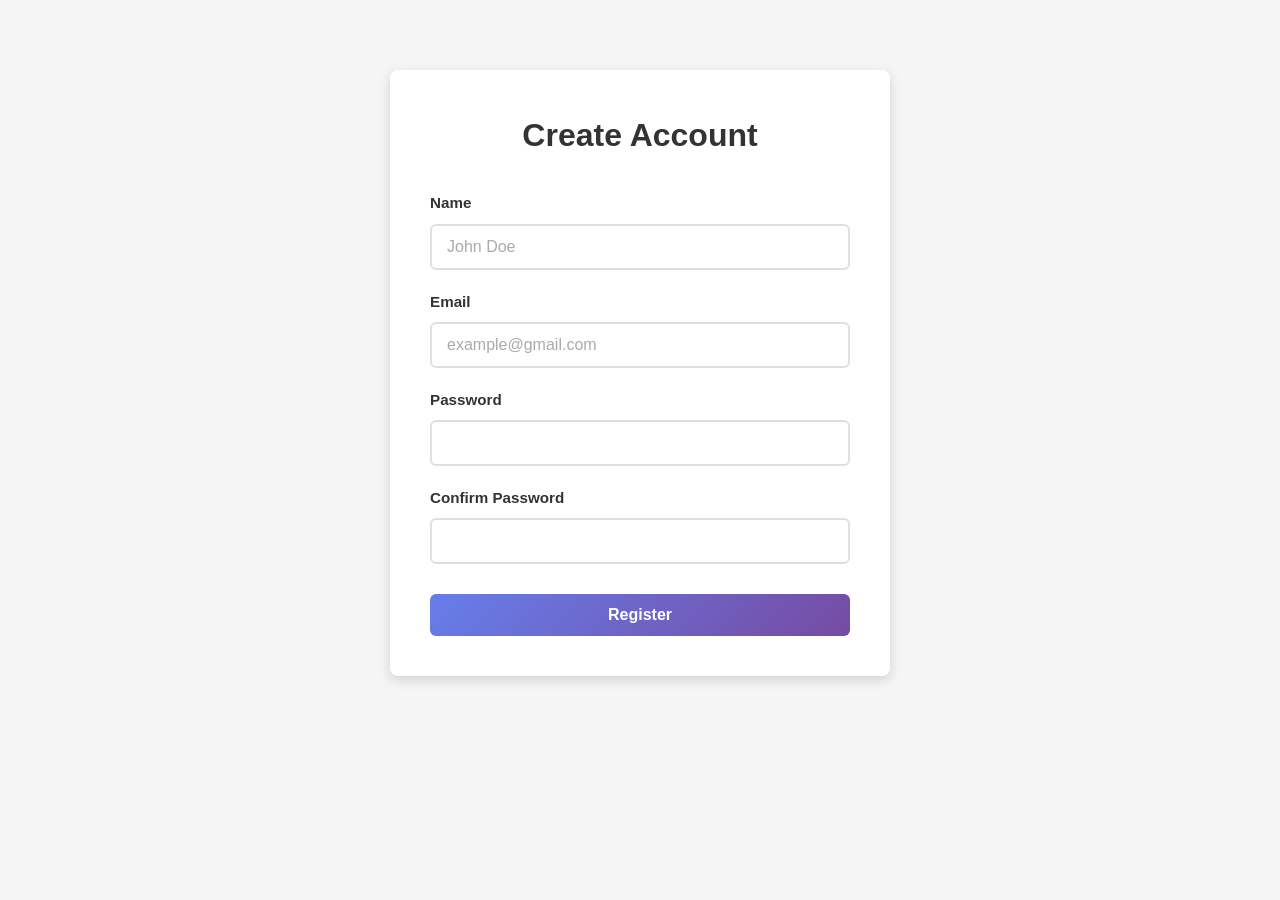
==== login.html @ aac9a6d6 "Basic structure for home page" ====
<!DOCTYPE html>
<html lang="en">
<head>
    <meta charset="UTF-8">
    <meta name="viewport" content="width=device-width, initial-scale=1.0">
    <title>Login - Finance Tracker</title>
    <link rel="stylesheet" href="index.css">
</head>
<body>
    <div class="container">
        <div class="form-wrapper">
            <section class="login-section">
                <h1 class="login-section__title">Create Account</h1>
                
                <form class="form" action="">
                    <div class="form__group">
                        <label for="name" class="form__label">Name</label>
                        <input 
                            type="text" 
                            id="name"
                            name="name" 
                            class="form__input"
                            placeholder="John Doe"
                            required
                        >
                    </div>

                    <div class="form__group">
                        <label for="email" class="form__label">Email</label>
                        <input 
                            type="email" 
                            id="email"
                            name="email" 
                            class="form__input"
                            placeholder="example@gmail.com"
                            required
                        >
                    </div>

                    <div class="form__group">
                        <label for="password" class="form__label">Password</label>
                        <input 
                            type="password" 
                            id="password"
                            name="password"
                            class="form__input"
                            required
                        >
                    </div>

                    <div class="form__group">
                        <label for="cpass" class="form__label">Confirm Password</label>
                        <input 
                            type="password" 
                            id="cpass"
                            name="cpass"
                            class="form__input"
                            required
                        >
                    </div>

                    <button type="submit" class="form__button">Register</button>
                </form>
            </section>
        </div>
    </div>
</body>
</html>
---- index.css ----
/* ==================== Global Styles ==================== */
* {
    margin: 0;
    padding: 0;
    box-sizing: border-box;
}

body {
    font-family: 'Segoe UI', Tahoma, Geneva, Verdana, sans-serif;
    background-color: #f5f5f5;
    color: #333;
    line-height: 1.6;
}

.container {
    max-width: 1200px;
    margin: 0 auto;
    padding: 20px;
}

/* ==================== Header Styles ==================== */
.header {
    background: linear-gradient(135deg, #667eea 0%, #764ba2 100%);
    color: white;
    padding: 30px 0;
    margin-bottom: 20px;
    border-radius: 8px;
    box-shadow: 0 2px 8px rgba(0, 0, 0, 0.1);
}

.header__title {
    font-size: 2.5rem;
    font-weight: 700;
    text-align: center;
    letter-spacing: 0.5px;
}

/* ==================== Navbar Styles ==================== */
.navbar {
    background-color: white;
    box-shadow: 0 2px 8px rgba(0, 0, 0, 0.1);
    margin-bottom: 30px;
    border-radius: 8px;
}

.navbar__menu {
    list-style: none;
    display: flex;
    gap: 0;
}

.navbar__item {
    flex: 1;
}

.navbar__link {
    display: block;
    padding: 15px 20px;
    text-decoration: none;
    color: #333;
    text-align: center;
    font-weight: 500;
    transition: all 0.3s ease;
    border-radius: 8px 0 0 8px;
}

.navbar__item:first-child .navbar__link {
    border-radius: 8px 0 0 8px;
}

.navbar__item:last-child .navbar__link {
    border-radius: 0 8px 8px 0;
}

.navbar__link:hover {
    background-color: #667eea;
    color: white;
}

/* ==================== Main Content ==================== */
.main {
    background-color: white;
    padding: 30px;
    border-radius: 8px;
    box-shadow: 0 2px 8px rgba(0, 0, 0, 0.1);
}

/* ==================== Transactions Section ==================== */
.transactions {
    width: 100%;
}

.transactions__title {
    font-size: 1.8rem;
    margin-bottom: 20px;
    color: #333;
    border-bottom: 2px solid #667eea;
    padding-bottom: 10px;
}

/* ==================== Table Styles ==================== */
.table {
    width: 100%;
    border-collapse: collapse;
    margin-top: 20px;
}

.table__head {
    background-color: #667eea;
    color: white;
}

.table__header {
    padding: 15px;
    text-align: left;
    font-weight: 600;
    font-size: 1rem;
}

.table__row {
    border-bottom: 1px solid #ddd;
    transition: background-color 0.2s ease;
}

.table__row:hover {
    background-color: #f9f9f9;
}

.table__cell {
    padding: 12px 15px;
    text-align: left;
}

.table__cell.amount {
    text-align: right;
    font-weight: 600;
    color: #667eea;
}

/* ==================== Login Form Styles ==================== */
.form-wrapper {
    max-width: 500px;
    margin: 50px auto;
}

.login-section {
    background-color: white;
    padding: 40px;
    border-radius: 8px;
    box-shadow: 0 4px 12px rgba(0, 0, 0, 0.15);
}

.login-section__title {
    text-align: center;
    font-size: 2rem;
    margin-bottom: 30px;
    color: #333;
}

.form {
    display: flex;
    flex-direction: column;
    gap: 20px;
}

.form__group {
    display: flex;
    flex-direction: column;
}

.form__label {
    font-weight: 600;
    margin-bottom: 8px;
    color: #333;
    font-size: 0.95rem;
}

.form__input {
    padding: 12px 15px;
    border: 2px solid #e0e0e0;
    border-radius: 6px;
    font-size: 1rem;
    transition: all 0.3s ease;
    font-family: inherit;
}

.form__input:focus {
    outline: none;
    border-color: #667eea;
    box-shadow: 0 0 0 3px rgba(102, 126, 234, 0.1);
    background-color: #f9faff;
}

.form__input::placeholder {
    color: #aaa;
}

.form__button {
    padding: 12px 20px;
    background: linear-gradient(135deg, #667eea 0%, #764ba2 100%);
    color: white;
    border: none;
    border-radius: 6px;
    font-size: 1rem;
    font-weight: 600;
    cursor: pointer;
    transition: all 0.3s ease;
    margin-top: 10px;
}

.form__button:hover {
    transform: translateY(-2px);
    box-shadow: 0 4px 12px rgba(102, 126, 234, 0.4);
}

.form__button:active {
    transform: translateY(0);
}

/* ==================== Responsive Design ==================== */
@media (max-width: 768px) {
    .header__title {
        font-size: 2rem;
    }

    .navbar__menu {
        flex-direction: column;
    }

    .navbar__link {
        border-radius: 0;
    }

    .navbar__item:first-child .navbar__link {
        border-radius: 8px 8px 0 0;
    }

    .navbar__item:last-child .navbar__link {
        border-radius: 0 0 8px 8px;
    }

    .table {
        font-size: 0.9rem;
    }

    .table__header,
    .table__cell {
        padding: 10px;
    }

    .main {
        padding: 20px;
    }

    .transactions__title {
        font-size: 1.5rem;
    }

    .login-section {
        margin: 20px;
        padding: 25px;
    }
}

@media (max-width: 480px) {
    .container {
        padding: 10px;
    }

    .header__title {
        font-size: 1.5rem;
    }

    .transactions__title {
        font-size: 1.3rem;
    }

    .table__header,
    .table__cell {
        padding: 8px 5px;
        font-size: 0.85rem;
    }

    .login-section__title {
        font-size: 1.5rem;
    }
}
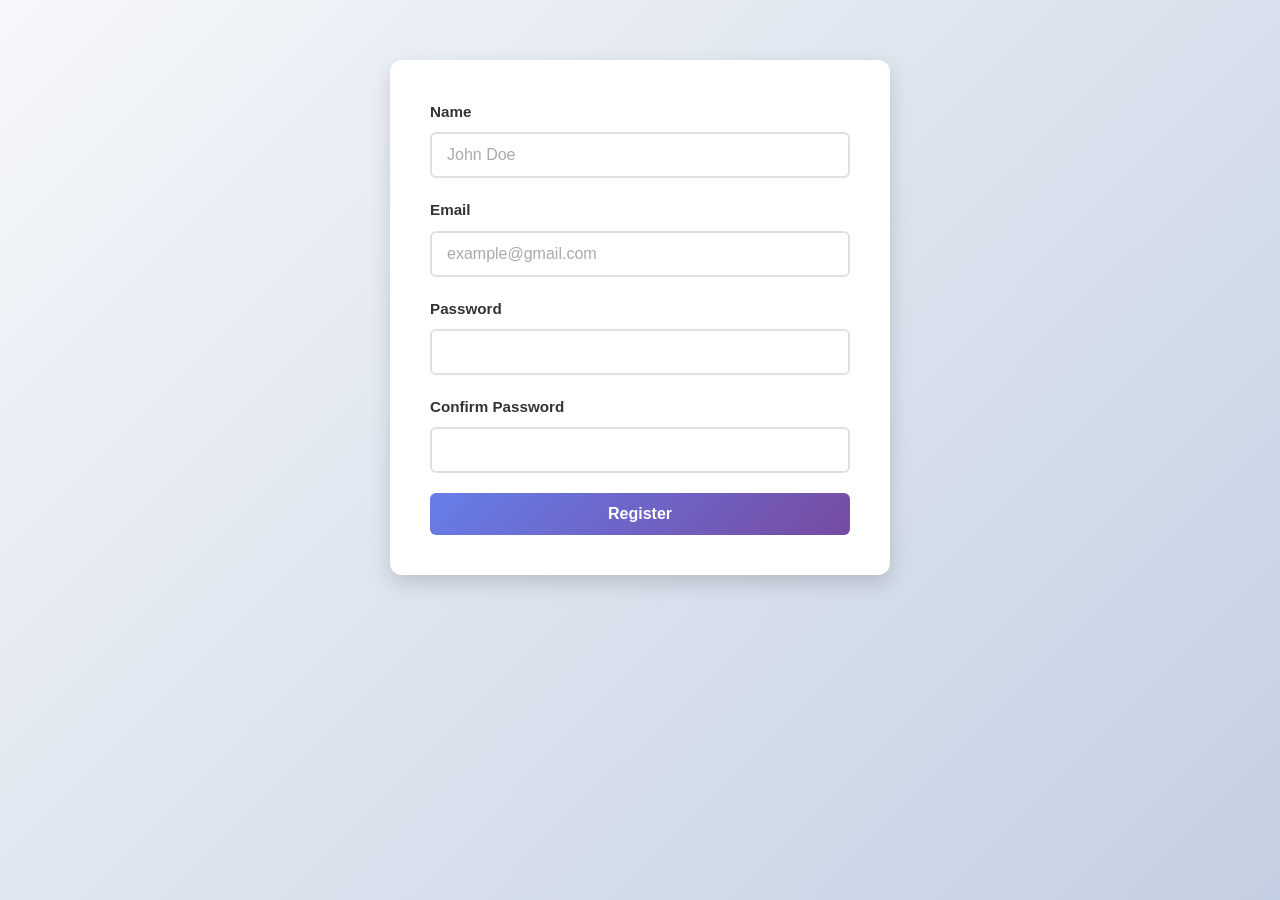
==== commit 259fd460: "some changes in UI (basic structure)" ====
--- a/login.html
+++ b/login.html
@@ -7,62 +7,27 @@
     <link rel="stylesheet" href="index.css">
 </head>
 <body>
-    <div class="container">
-        <div class="form-wrapper">
-            <section class="login-section">
-                <h1 class="login-section__title">Create Account</h1>
-                
-                <form class="form" action="">
-                    <div class="form__group">
-                        <label for="name" class="form__label">Name</label>
-                        <input 
-                            type="text" 
-                            id="name"
-                            name="name" 
-                            class="form__input"
-                            placeholder="John Doe"
-                            required
-                        >
-                    </div>
+    <section>
+        <form action="">
+            <div>
+                <label for="name">Name</label>
+                <input type="text" id="name" name="name" placeholder="John Doe" required>
+            </div>
+            <div>
+                <label for="email">Email</label>
+                <input type="email" id="email" name="email" placeholder="example@gmail.com" required>
+            </div>
+            <div>
+                <label for="password">Password</label>
+                <input type="password" id="password" name="password" required>
+            </div>
+            <div>
+                <label for="cpass">Confirm Password</label>
+                <input type="password" id="cpass" name="cpass" required>
+            </div>
+            <button type="submit">Register</button>
 
-                    <div class="form__group">
-                        <label for="email" class="form__label">Email</label>
-                        <input 
-                            type="email" 
-                            id="email"
-                            name="email" 
-                            class="form__input"
-                            placeholder="example@gmail.com"
-                            required
-                        >
-                    </div>
-
-                    <div class="form__group">
-                        <label for="password" class="form__label">Password</label>
-                        <input 
-                            type="password" 
-                            id="password"
-                            name="password"
-                            class="form__input"
-                            required
-                        >
-                    </div>
-
-                    <div class="form__group">
-                        <label for="cpass" class="form__label">Confirm Password</label>
-                        <input 
-                            type="password" 
-                            id="cpass"
-                            name="cpass"
-                            class="form__input"
-                            required
-                        >
-                    </div>
-
-                    <button type="submit" class="form__button">Register</button>
-                </form>
-            </section>
-        </div>
-    </div>
+        </form>
+    </section>
 </body>
 </html>
--- a/index.css
+++ b/index.css
@@ -5,177 +5,165 @@
     box-sizing: border-box;
 }
 
+html {
+    scroll-behavior: smooth;
+}
+
 body {
     font-family: 'Segoe UI', Tahoma, Geneva, Verdana, sans-serif;
-    background-color: #f5f5f5;
+    background: linear-gradient(135deg, #f5f7fa 0%, #c3cfe2 100%);
+    background-attachment: fixed;
     color: #333;
     line-height: 1.6;
-}
-
-.container {
-    max-width: 1200px;
-    margin: 0 auto;
     padding: 20px;
 }
 
 /* ==================== Header Styles ==================== */
-.header {
-    background: linear-gradient(135deg, #667eea 0%, #764ba2 100%);
-    color: white;
-    padding: 30px 0;
-    margin-bottom: 20px;
-    border-radius: 8px;
-    box-shadow: 0 2px 8px rgba(0, 0, 0, 0.1);
-}
-
-.header__title {
+.head {
+    text-align: center;
     font-size: 2.5rem;
     font-weight: 700;
-    text-align: center;
-    letter-spacing: 0.5px;
-}
-
-/* ==================== Navbar Styles ==================== */
-.navbar {
+    color: white;
+    background: linear-gradient(135deg, #667eea 0%, #764ba2 100%);
+    padding: 30px 20px;
+    margin-bottom: 25px;
+    border-radius: 12px;
+    box-shadow: 0 8px 16px rgba(0, 0, 0, 0.2);
+    letter-spacing: 1px;
+}
+
+/* ==================== Navigation Styles ==================== */
+.nav {
     background-color: white;
-    box-shadow: 0 2px 8px rgba(0, 0, 0, 0.1);
+    padding: 0;
     margin-bottom: 30px;
-    border-radius: 8px;
-}
-
-.navbar__menu {
+    border-radius: 12px;
+    box-shadow: 0 4px 12px rgba(0, 0, 0, 0.1);
+    overflow: hidden;
+}
+
+.nav ol {
     list-style: none;
     display: flex;
-    gap: 0;
-}
-
-.navbar__item {
+    flex-wrap: wrap;
+}
+
+.nav ol li {
     flex: 1;
-}
-
-.navbar__link {
+    min-width: 150px;
+}
+
+.nav ol li a {
     display: block;
-    padding: 15px 20px;
+    padding: 16px 20px;
     text-decoration: none;
     color: #333;
+    font-weight: 600;
     text-align: center;
-    font-weight: 500;
     transition: all 0.3s ease;
-    border-radius: 8px 0 0 8px;
-}
-
-.navbar__item:first-child .navbar__link {
-    border-radius: 8px 0 0 8px;
-}
-
-.navbar__item:last-child .navbar__link {
-    border-radius: 0 8px 8px 0;
-}
-
-.navbar__link:hover {
+    border-bottom: 3px solid transparent;
+}
+
+.nav ol li a:hover {
     background-color: #667eea;
     color: white;
+    border-bottom-color: #764ba2;
+}
+
+.nav ol li a:active {
+    transform: scale(0.98);
 }
 
 /* ==================== Main Content ==================== */
-.main {
+body > h2 {
+    font-size: 1.8rem;
+    color: #333;
+    margin: 30px 0 20px 0;
+    padding-bottom: 15px;
+    border-bottom: 3px solid #667eea;
+}
+
+/* ==================== Table Styles ==================== */
+table {
+    width: 100%;
+    max-width: 900px;
     background-color: white;
-    padding: 30px;
-    border-radius: 8px;
-    box-shadow: 0 2px 8px rgba(0, 0, 0, 0.1);
-}
-
-/* ==================== Transactions Section ==================== */
-.transactions {
-    width: 100%;
-}
-
-.transactions__title {
-    font-size: 1.8rem;
-    margin-bottom: 20px;
-    color: #333;
-    border-bottom: 2px solid #667eea;
-    padding-bottom: 10px;
-}
-
-/* ==================== Table Styles ==================== */
-.table {
-    width: 100%;
     border-collapse: collapse;
+    border-radius: 12px;
+    overflow: hidden;
+    box-shadow: 0 4px 12px rgba(0, 0, 0, 0.1);
     margin-top: 20px;
 }
 
-.table__head {
-    background-color: #667eea;
-    color: white;
-}
-
-.table__header {
+thead {
+    background: linear-gradient(135deg, #667eea 0%, #764ba2 100%);
+    color: white;
+    font-weight: 700;
     padding: 15px;
+    display: table-cell;
     text-align: left;
-    font-weight: 600;
-    font-size: 1rem;
-}
-
-.table__row {
-    border-bottom: 1px solid #ddd;
+}
+
+table tr {
+    border-bottom: 1px solid #eee;
     transition: background-color 0.2s ease;
 }
 
-.table__row:hover {
+table tr:hover {
     background-color: #f9f9f9;
 }
 
-.table__cell {
-    padding: 12px 15px;
+table tr:last-child {
+    border-bottom: none;
+}
+
+td {
+    padding: 14px 16px;
     text-align: left;
 }
 
-.table__cell.amount {
+tbody tr td:first-child {
+    font-weight: 600;
+    color: #667eea;
+}
+
+tbody tr td:last-child {
     text-align: right;
     font-weight: 600;
-    color: #667eea;
-}
-
-/* ==================== Login Form Styles ==================== */
-.form-wrapper {
+    color: #764ba2;
+}
+
+/* ==================== Form Styles ==================== */
+section {
     max-width: 500px;
-    margin: 50px auto;
-}
-
-.login-section {
+    margin: 40px auto;
     background-color: white;
     padding: 40px;
-    border-radius: 8px;
-    box-shadow: 0 4px 12px rgba(0, 0, 0, 0.15);
-}
-
-.login-section__title {
-    text-align: center;
-    font-size: 2rem;
-    margin-bottom: 30px;
-    color: #333;
-}
-
-.form {
+    border-radius: 12px;
+    box-shadow: 0 8px 20px rgba(0, 0, 0, 0.15);
+}
+
+form {
     display: flex;
     flex-direction: column;
     gap: 20px;
 }
 
-.form__group {
+form div {
     display: flex;
     flex-direction: column;
 }
 
-.form__label {
+label {
     font-weight: 600;
     margin-bottom: 8px;
     color: #333;
     font-size: 0.95rem;
 }
 
-.form__input {
+input[type="text"],
+input[type="email"],
+input[type="password"] {
     padding: 12px 15px;
     border: 2px solid #e0e0e0;
     border-radius: 6px;
@@ -184,18 +172,25 @@
     font-family: inherit;
 }
 
-.form__input:focus {
+input[type="text"]:focus,
+input[type="email"]:focus,
+input[type="password"]:focus {
     outline: none;
     border-color: #667eea;
     box-shadow: 0 0 0 3px rgba(102, 126, 234, 0.1);
     background-color: #f9faff;
 }
 
-.form__input::placeholder {
+input::placeholder {
     color: #aaa;
 }
 
-.form__button {
+form div:last-child input {
+    margin-bottom: 15px;
+}
+
+/* ==================== Button Styles (if added) ==================== */
+button {
     padding: 12px 20px;
     background: linear-gradient(135deg, #667eea 0%, #764ba2 100%);
     color: white;
@@ -205,83 +200,90 @@
     font-weight: 600;
     cursor: pointer;
     transition: all 0.3s ease;
-    margin-top: 10px;
-}
-
-.form__button:hover {
+}
+
+button:hover {
     transform: translateY(-2px);
-    box-shadow: 0 4px 12px rgba(102, 126, 234, 0.4);
-}
-
-.form__button:active {
+    box-shadow: 0 6px 16px rgba(102, 126, 234, 0.4);
+}
+
+button:active {
     transform: translateY(0);
 }
 
 /* ==================== Responsive Design ==================== */
 @media (max-width: 768px) {
-    .header__title {
+    .head {
         font-size: 2rem;
-    }
-
-    .navbar__menu {
+        padding: 20px 15px;
+    }
+
+    .nav ol {
         flex-direction: column;
     }
 
-    .navbar__link {
-        border-radius: 0;
-    }
-
-    .navbar__item:first-child .navbar__link {
-        border-radius: 8px 8px 0 0;
-    }
-
-    .navbar__item:last-child .navbar__link {
-        border-radius: 0 0 8px 8px;
-    }
-
-    .table {
+    .nav ol li {
+        min-width: 100%;
+        border-bottom: 1px solid #eee;
+    }
+
+    .nav ol li:last-child {
+        border-bottom: none;
+    }
+
+    body > h2 {
+        font-size: 1.5rem;
+    }
+
+    table {
         font-size: 0.9rem;
     }
 
-    .table__header,
-    .table__cell {
-        padding: 10px;
-    }
-
-    .main {
-        padding: 20px;
-    }
-
-    .transactions__title {
-        font-size: 1.5rem;
-    }
-
-    .login-section {
+    td {
+        padding: 10px 12px;
+    }
+
+    section {
         margin: 20px;
         padding: 25px;
     }
 }
 
 @media (max-width: 480px) {
-    .container {
+    body {
         padding: 10px;
     }
 
-    .header__title {
+    .head {
         font-size: 1.5rem;
-    }
-
-    .transactions__title {
+        padding: 15px 10px;
+    }
+
+    body > h2 {
         font-size: 1.3rem;
     }
 
-    .table__header,
-    .table__cell {
-        padding: 8px 5px;
-        font-size: 0.85rem;
-    }
-
-    .login-section__title {
-        font-size: 1.5rem;
-    }
-}
+    table {
+        font-size: 0.8rem;
+    }
+
+    td {
+        padding: 8px;
+    }
+
+    section {
+        padding: 20px 15px;
+        margin: 10px;
+    }
+
+    label {
+        font-size: 0.9rem;
+    }
+
+    input[type="text"],
+    input[type="email"],
+    input[type="password"] {
+        padding: 10px 12px;
+        font-size: 0.95rem;
+    }
+}
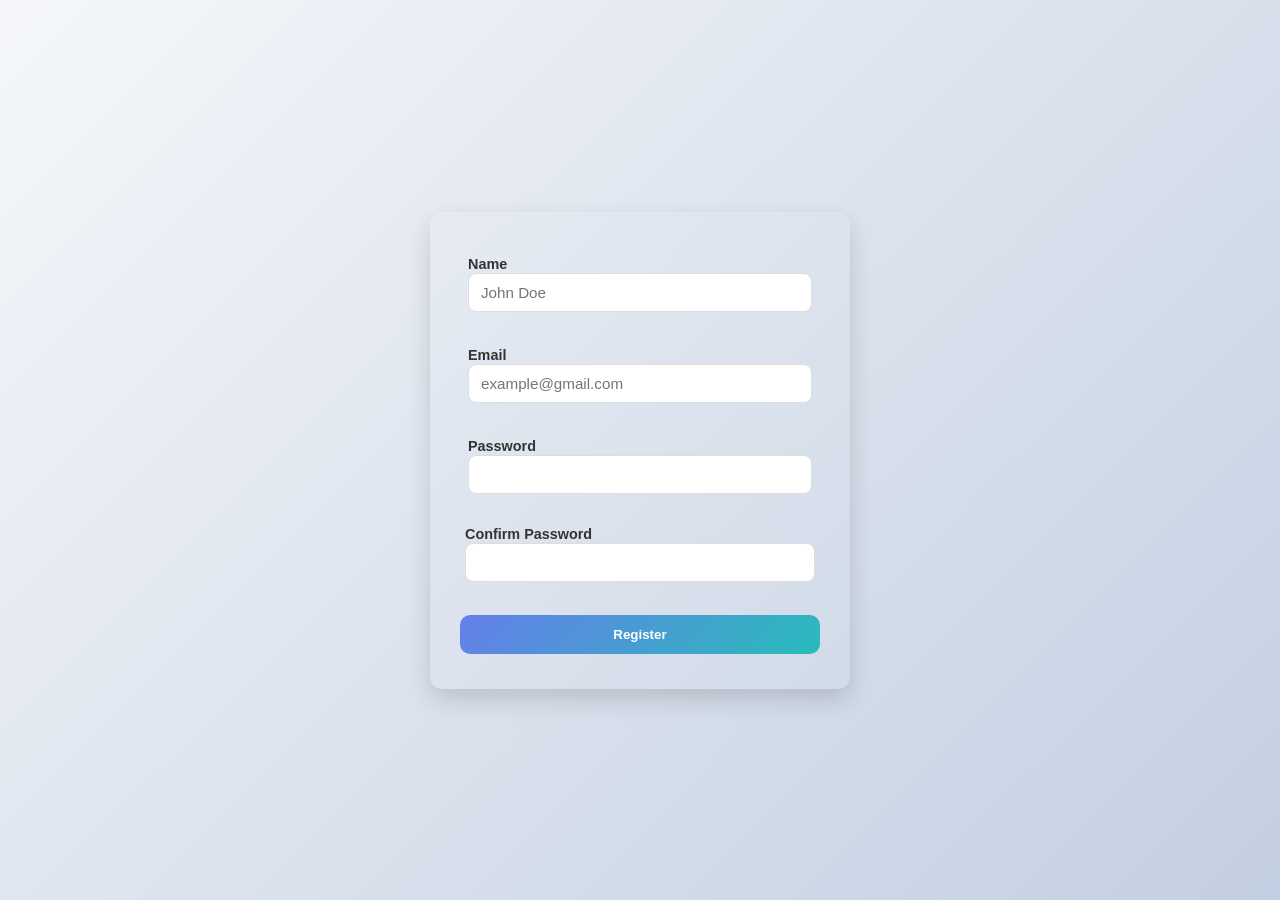
==== commit 470ab03f: "css and html improved" ====
--- a/login.html
+++ b/login.html
@@ -4,28 +4,28 @@
     <meta charset="UTF-8">
     <meta name="viewport" content="width=device-width, initial-scale=1.0">
     <title>Login - Finance Tracker</title>
-    <link rel="stylesheet" href="index.css">
+    <link rel="stylesheet" href="login.css">
 </head>
 <body>
-    <section>
-        <form action="">
-            <div>
+    <section class="login">
+        <form action="" class="form">
+            <div class="name">
                 <label for="name">Name</label>
-                <input type="text" id="name" name="name" placeholder="John Doe" required>
+                <input class="inpname" type="text" id="name" name="name" placeholder="John Doe" required>
             </div>
-            <div>
+            <div class="email">
                 <label for="email">Email</label>
-                <input type="email" id="email" name="email" placeholder="example@gmail.com" required>
+                <input class="inpemail" type="email" id="email" name="email" placeholder="example@gmail.com" required>
             </div>
-            <div>
+            <div class="pass">
                 <label for="password">Password</label>
-                <input type="password" id="password" name="password" required>
+                <input class="inppass" type="password" id="password" name="password" required>
             </div>
-            <div>
+            <div class="cpass">
                 <label for="cpass">Confirm Password</label>
-                <input type="password" id="cpass" name="cpass" required>
+                <input class="inpcpass" type="password" id="cpass" name="cpass" required>
             </div>
-            <button type="submit">Register</button>
+            <button class="button" type="submit">Register</button>
 
         </form>
     </section>
--- a/login.css
+++ b/login.css
@@ -0,0 +1,99 @@
+* {
+    margin: 0;
+    padding: 0;
+    box-sizing: border-box;
+}
+
+body{
+    font-family: 'Segoe UI', Tahoma, Geneva, Verdana, sans-serif;
+    background: linear-gradient(135deg, #f5f7fa 0%, #c3cfe2 100%);
+    background-attachment: fixed;
+    color: #333;
+    height: 100vh;
+    display: flex;
+    align-items: center;
+    justify-content: center;
+}
+
+.login {
+    font-family: sans-serif;
+    border-radius: 12px;
+    padding: 35px 30px;
+    width: 100%;
+    max-width: 420px;
+    margin: 40px auto;
+    box-shadow: 0 10px 25px rgba(0, 0, 0, 0.15);
+
+}
+
+.form {
+    font-family: sans-serif;
+    text-align: left;
+    color: #333;
+
+}
+
+.form label{
+    font-weight: 600;
+    font-size: 0.9rem;
+}
+
+.form div{
+    margin-bottom: 18px;
+}
+
+.name{
+    padding: 8px;
+}
+
+.email{
+    padding: 8px;
+}
+
+
+.pass{
+    padding: 8px;
+}
+
+
+.cpass{
+    padding: 5px;
+}
+
+.inpemail, .inpname, .inppass, .inpcpass {
+    border-color: linear-gradient(140deg, #9ad49a 0%, #75b1cb 100%);  
+    width: 100%;
+    padding: 10px 12px;
+    border: 1px solid #ddd;
+    border-radius: 8px;
+    font-size: 0.95rem;
+    outline: none;
+    transition: 0.3s ease;
+}
+
+.inpemail:hover, .inpname:hover, .inppass:hover, .inpcpass:hover{
+    border-color: aquamarine;
+}
+
+.inpemail:focus, .inpname:focus, .inppass:focus, .inpcpass:focus {
+    border-color: #667eea;
+    box-shadow: 0 0 6px rgba(102, 126, 234, 0.4);
+}
+
+.button {
+    width: 100%;
+    padding: 12px;
+    border: none;
+    border-radius: 10px;
+    margin-top: 10px;
+    background: linear-gradient(135deg, #667eea 0%, #29bbbb 100%);    
+    color: white;
+    font-weight: bold;
+    cursor: pointer;
+    transition: 0.3s ease;
+}
+
+.button:hover {
+    background: linear-gradient(135deg, #764ba2 0%, #667eea 100%);
+    transform: translateY(-2px);
+}
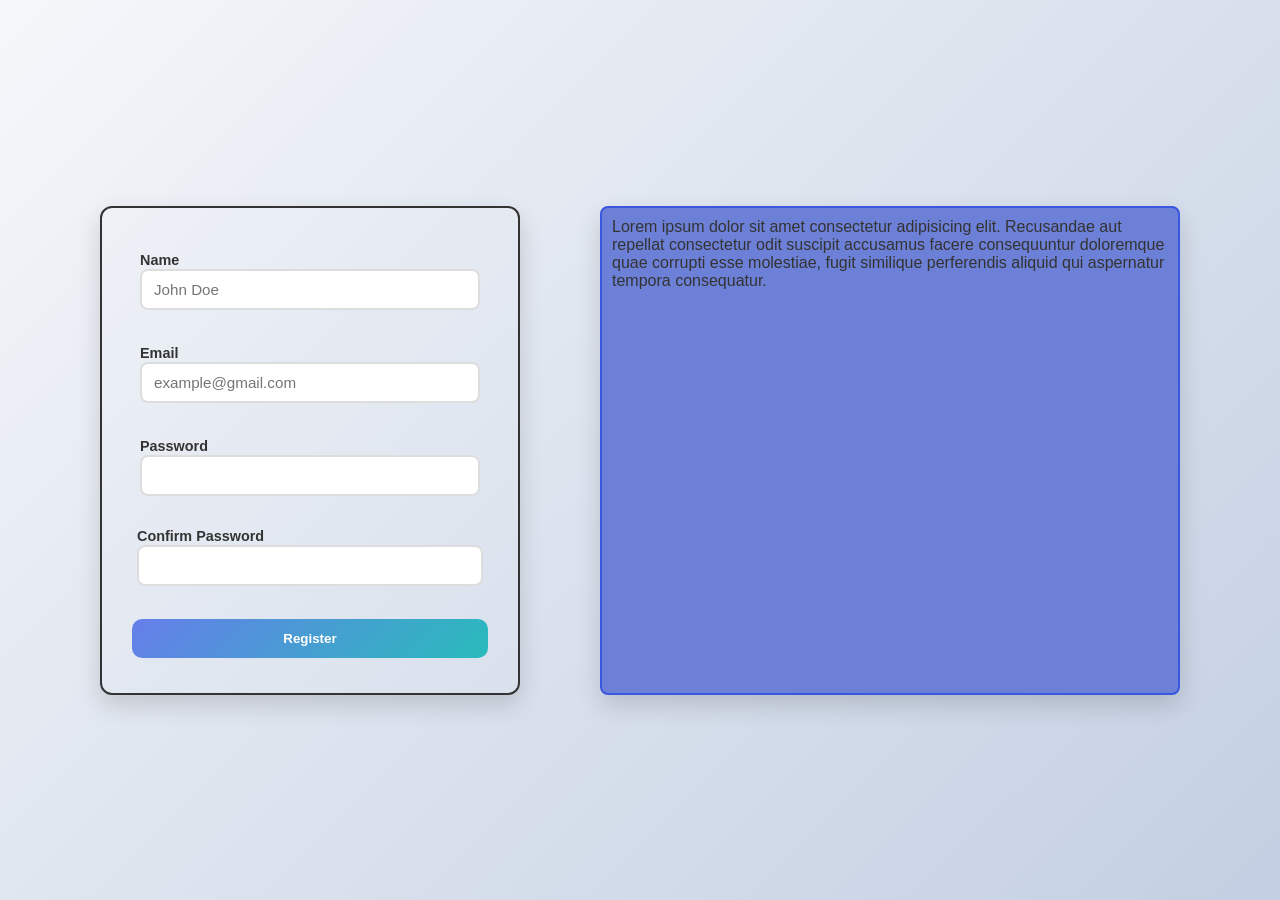
==== commit 0253d444: "login page added" ====
--- a/login.html
+++ b/login.html
@@ -7,6 +7,8 @@
     <link rel="stylesheet" href="login.css">
 </head>
 <body>
+
+<div class="container">
     <section class="login">
         <form action="" class="form">
             <div class="name">
@@ -29,5 +31,13 @@
 
         </form>
     </section>
+
+        <div class="info">
+            <p class="para">Lorem ipsum dolor sit amet consectetur adipisicing elit. Recusandae aut repellat consectetur odit suscipit accusamus facere consequuntur doloremque quae corrupti esse molestiae, 
+            fugit similique perferendis aliquid qui aspernatur tempora consequatur.</p>
+        </div>
+   </div>
+
+
 </body>
 </html>
--- a/login.css
+++ b/login.css
@@ -11,19 +11,45 @@
     color: #333;
     height: 100vh;
     display: flex;
+    flex-wrap: wrap;
     align-items: center;
     justify-content: center;
+    align-content: center;
+}
+
+/* .container{
+    display: flex;
+    justify-content: space-evenly;
+    padding: 40px;
+    margin: 20px;
+    box-shadow: 0 10px 25px rgba(0, 0, 0, 0.15);
+    border-radius: 10px;
+    border-collapse: collapse;
+} */
+ 
+.container{
+    display: flex;
+    justify-content: space-evenly;
+    padding: 40px;
+    margin: 20px;
+    border-radius: 10px;
+    position: relative;   /* IMPORTANT */
 }
 
 .login {
     font-family: sans-serif;
+    border: 2px solid;
     border-radius: 12px;
     padding: 35px 30px;
     width: 100%;
     max-width: 420px;
-    margin: 40px auto;
+    margin: 40px ;
     box-shadow: 0 10px 25px rgba(0, 0, 0, 0.15);
 
+}
+
+.login:hover{
+    
 }
 
 .form {
@@ -64,7 +90,7 @@
     border-color: linear-gradient(140deg, #9ad49a 0%, #75b1cb 100%);  
     width: 100%;
     padding: 10px 12px;
-    border: 1px solid #ddd;
+    border: 2px solid #ddd;
     border-radius: 8px;
     font-size: 0.95rem;
     outline: none;
@@ -72,7 +98,7 @@
 }
 
 .inpemail:hover, .inpname:hover, .inppass:hover, .inpcpass:hover{
-    border-color: aquamarine;
+    border-color: rgb(69, 189, 208);
 }
 
 .inpemail:focus, .inpname:focus, .inppass:focus, .inpcpass:focus {
@@ -96,4 +122,41 @@
 .button:hover {
     background: linear-gradient(135deg, #764ba2 0%, #667eea 100%);
     transform: translateY(-2px);
-}+}
+
+.info {
+    background-color: #6d80d7;
+    width: 600px;
+    padding: 10px;
+    margin: 40px ;
+    border: 2px solid #3957df;
+    border-radius: 8px;
+    border-collapse: collapse;
+    overflow: hidden;
+    box-shadow: 0 10px 25px rgba(0, 0, 0, 0.15);
+
+}
+
+
+.login,
+.info{
+    transition: transform 0.4s ease, box-shadow 0.4s ease;
+    position: relative;
+    z-index: 1;
+}
+
+.login:hover,
+.info:hover{
+    transform: scale(1.1);
+    z-index: 10;
+    box-shadow: 0 20px 40px rgba(0,0,0,0.25);
+}
+
+.container:hover .login:not(:hover),
+.container:hover .info:not(:hover){
+    opacity: 0.5;
+    filter: blur(2px);
+}
+
+
+
